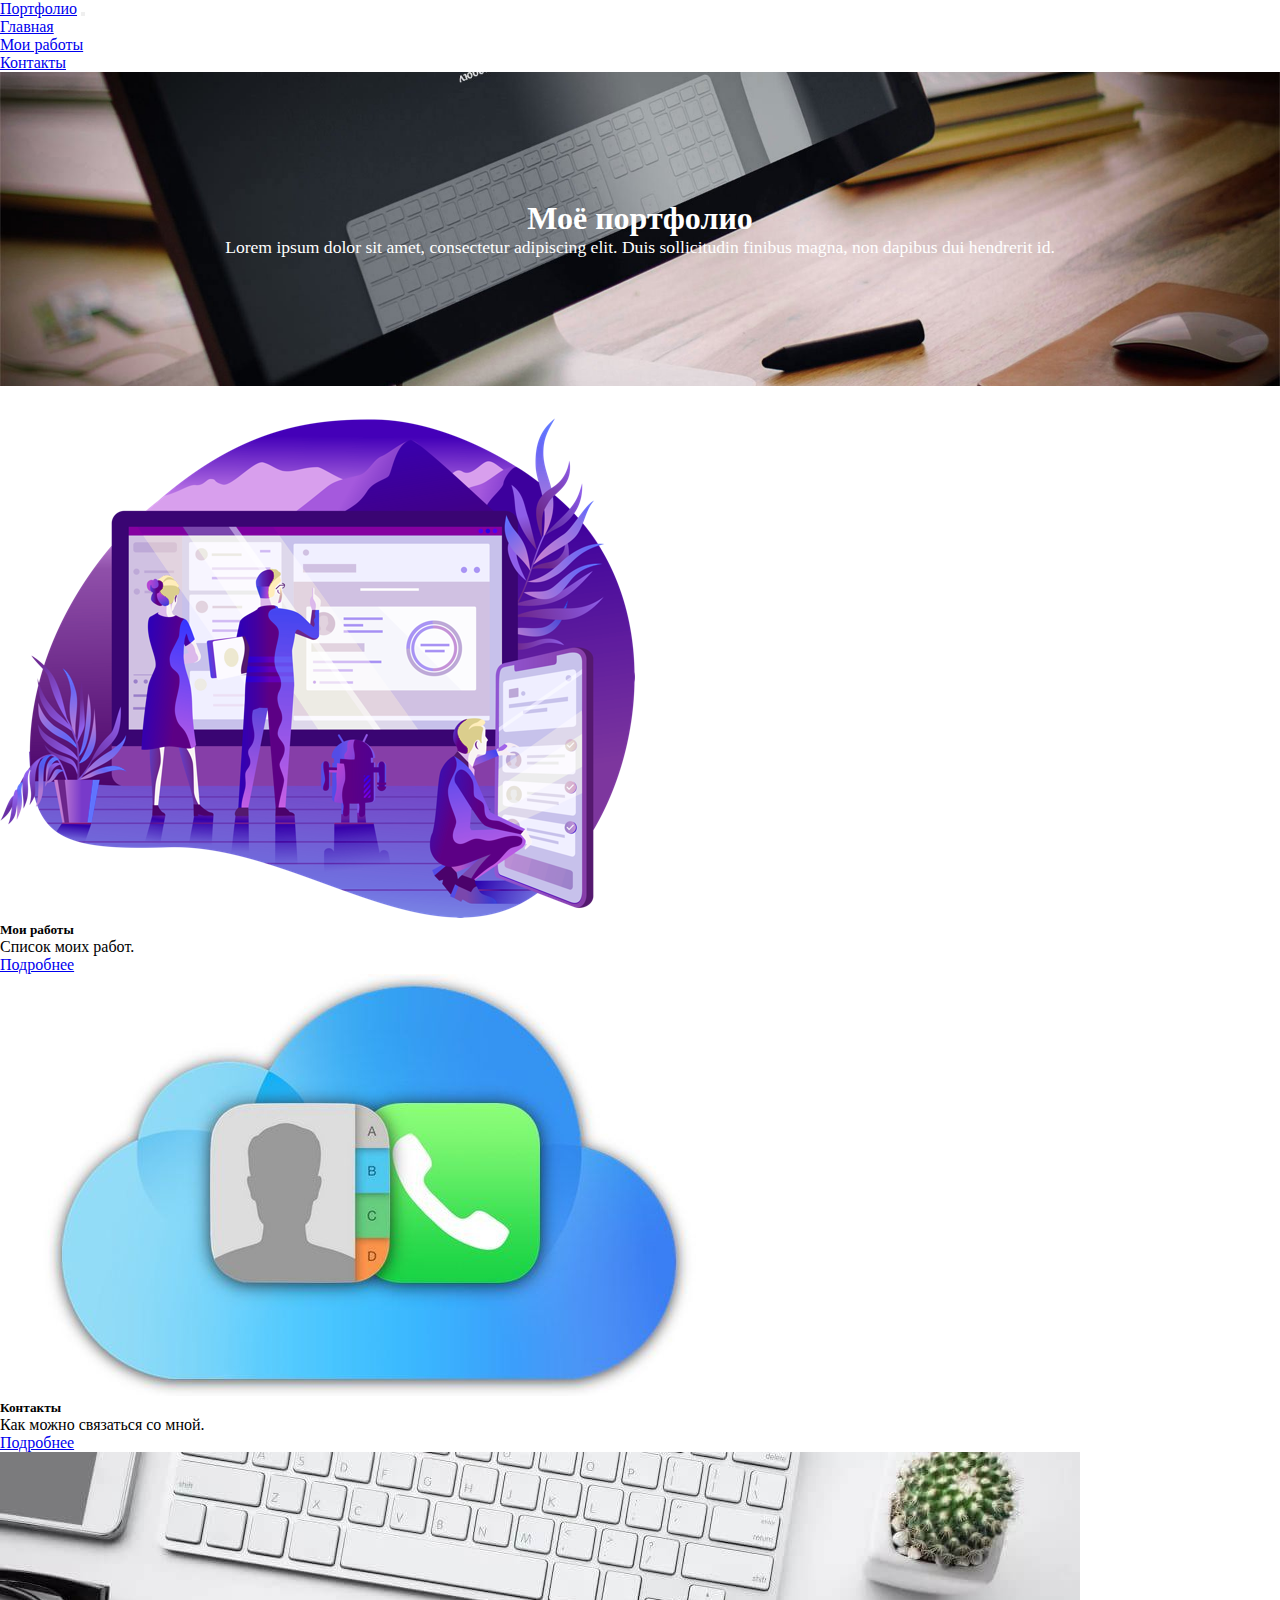
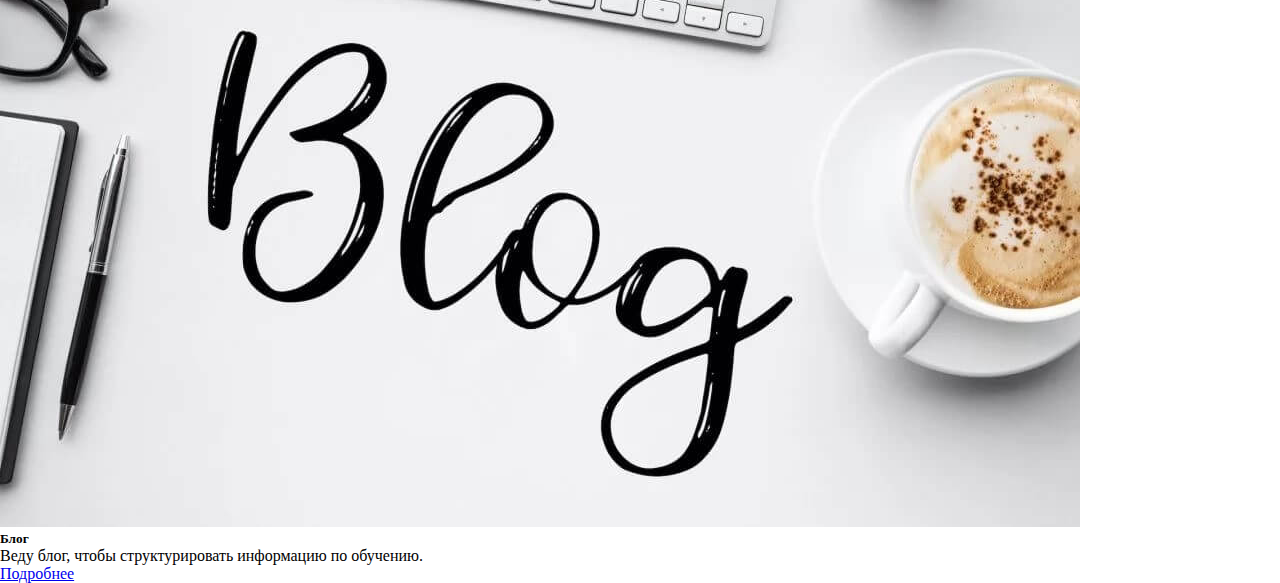
==== index.html @ 7b51182e "init repo" ====
<!doctype html>
<html lang="en">
  <head>
    <meta charset="utf-8">
    <meta name="viewport" content="width=device-width, initial-scale=1">
    <title>Портфолио</title>
    <link href="https://cdn.jsdelivr.net/npm/bootstrap@5.2.2/dist/css/bootstrap.min.css" rel="stylesheet" integrity="sha384-Zenh87qX5JnK2Jl0vWa8Ck2rdkQ2Bzep5IDxbcnCeuOxjzrPF/et3URy9Bv1WTRi" crossorigin="anonymous">
    <link rel="stylesheet" type="text/css" href="./assets/css/style.css">
  </head>
  <body>

    <nav class="navbar navbar-expand-lg bg-light">
      <div class="container">
        <a class="navbar-brand" href="index.html">Портфолио</a>
        <button class="navbar-toggler" type="button" data-bs-toggle="collapse" data-bs-target="#navbarSupportedContent" aria-controls="navbarSupportedContent" aria-expanded="false" aria-label="Toggle navigation">
          <span class="navbar-toggler-icon"></span>
        </button>
        <div class="collapse navbar-collapse" id="navbarSupportedContent">
          <ul class="navbar-nav me-auto mb-2 mb-lg-0">
            <li class="nav-item">
              <a class="nav-link active" aria-current="page" href="index.html">Главная</a>
            </li>

            <li class="nav-item">
              <a class="nav-link" href="my-works.html">Мои работы</a>
            </li>

            <li class="nav-item">
              <a class="nav-link" href="contacts.html">Контакты</a>
            </li>

            <!-- 
            <li class="nav-item dropdown">
              <a class="nav-link dropdown-toggle" href="#" role="button" data-bs-toggle="dropdown" aria-expanded="false">
                Dropdown
              </a>
              <ul class="dropdown-menu">
                <li><a class="dropdown-item" href="#">State 1</a></li>
                <li><a class="dropdown-item" href="#">State 2</a></li>
                <li><hr class="dropdown-divider"></li>
                <li><a class="dropdown-item" href="#">State 3</a></li>
              </ul>
            </li>
            <li class="nav-item">
              <a class="nav-link disabled">Disabled</a>
            </li>
          -->
          </ul>


          <!-- 
          <form class="d-flex" role="search">
            <input class="form-control me-2" type="search" placeholder="Searching" aria-label="Search">
            <button class="btn btn-outline-success" type="submit">Search</button>
          </form>
          -->

        </div>
      </div>
    </nav>


    <section class="header">
      <div class="container">
        <div class="hero">
          <h1>Моё портфолио</h1>
          <p>Lorem ipsum dolor sit amet, consectetur adipiscing elit. Duis sollicitudin finibus magna, non dapibus dui hendrerit id.</p>
        </div>
      </div>
    </section>

    <section class="body">
      <div class="container">
        <div class="row">
          <div class="col-sm-4">
            <div class="card">
              <img src="assets/img/sait.png" class="card-img-top" alt="Мои работы">
              <div class="card-body">
                <h5 class="card-title">Мои работы</h5>
                <p class="card-text">Список моих работ.</p>
                <a href="my-works.html" class="btn btn-primary">Подробнее</a>
              </div>
            </div>
          </div>

          <div class="col-sm-4">
            <div class="card">
              <img src="assets/img/contacts.jpg" class="card-img-top" alt="Контакты">
              <div class="card-body">
                <h5 class="card-title">Контакты</h5>
                <p class="card-text">Как можно связаться со мной.</p>
                <a href="contacts.html" class="btn btn-primary">Подробнее</a>
              </div>
            </div>
          </div>

          <div class="col-sm-4">
            <div class="card">
              <img src="assets/img/blog.jpeg" class="card-img-top" alt="Блог">
              <div class="card-body">
                <h5 class="card-title">Блог</h5>
                <p class="card-text">Веду блог, чтобы структурировать информацию по обучению.</p>
                <a href="blog.html" class="btn btn-primary">Подробнее</a>
              </div>
            </div>
          </div>
        </div>
      </div>
    </section>


    <script src="https://cdn.jsdelivr.net/npm/bootstrap@5.2.2/dist/js/bootstrap.bundle.min.js" integrity="sha384-OERcA2EqjJCMA+/3y+gxIOqMEjwtxJY7qPCqsdltbNJuaOe923+mo//f6V8Qbsw3" crossorigin="anonymous"></script>
  </body>
</html>
---- assets/css/style.css ----
* {
  margin: 0px;
  padding: 0px;
  box-sizing: border-box;
}

.carousel-control-next-icon {
    background-image: url('../img/right-arrow.png');
}

.carousel-control-prev-icon {
  background-image: url('../img/left-arrow.png');
}

section.header div.hero {
  background-image: url('../img/bg.jpg');
  background-repeat: no-repeat;
  background-position: center center;
  background-size: 100%;
  text-align: center;
  color: #fff;
  padding: 10%;
}

section.header div.hero p {
  font-size: 110%;
}

section.body {
  margin-top: 2rem;
}

.my-works {
  margin-top: 5rem;
}


.my-works img {
  width: 500px;

}
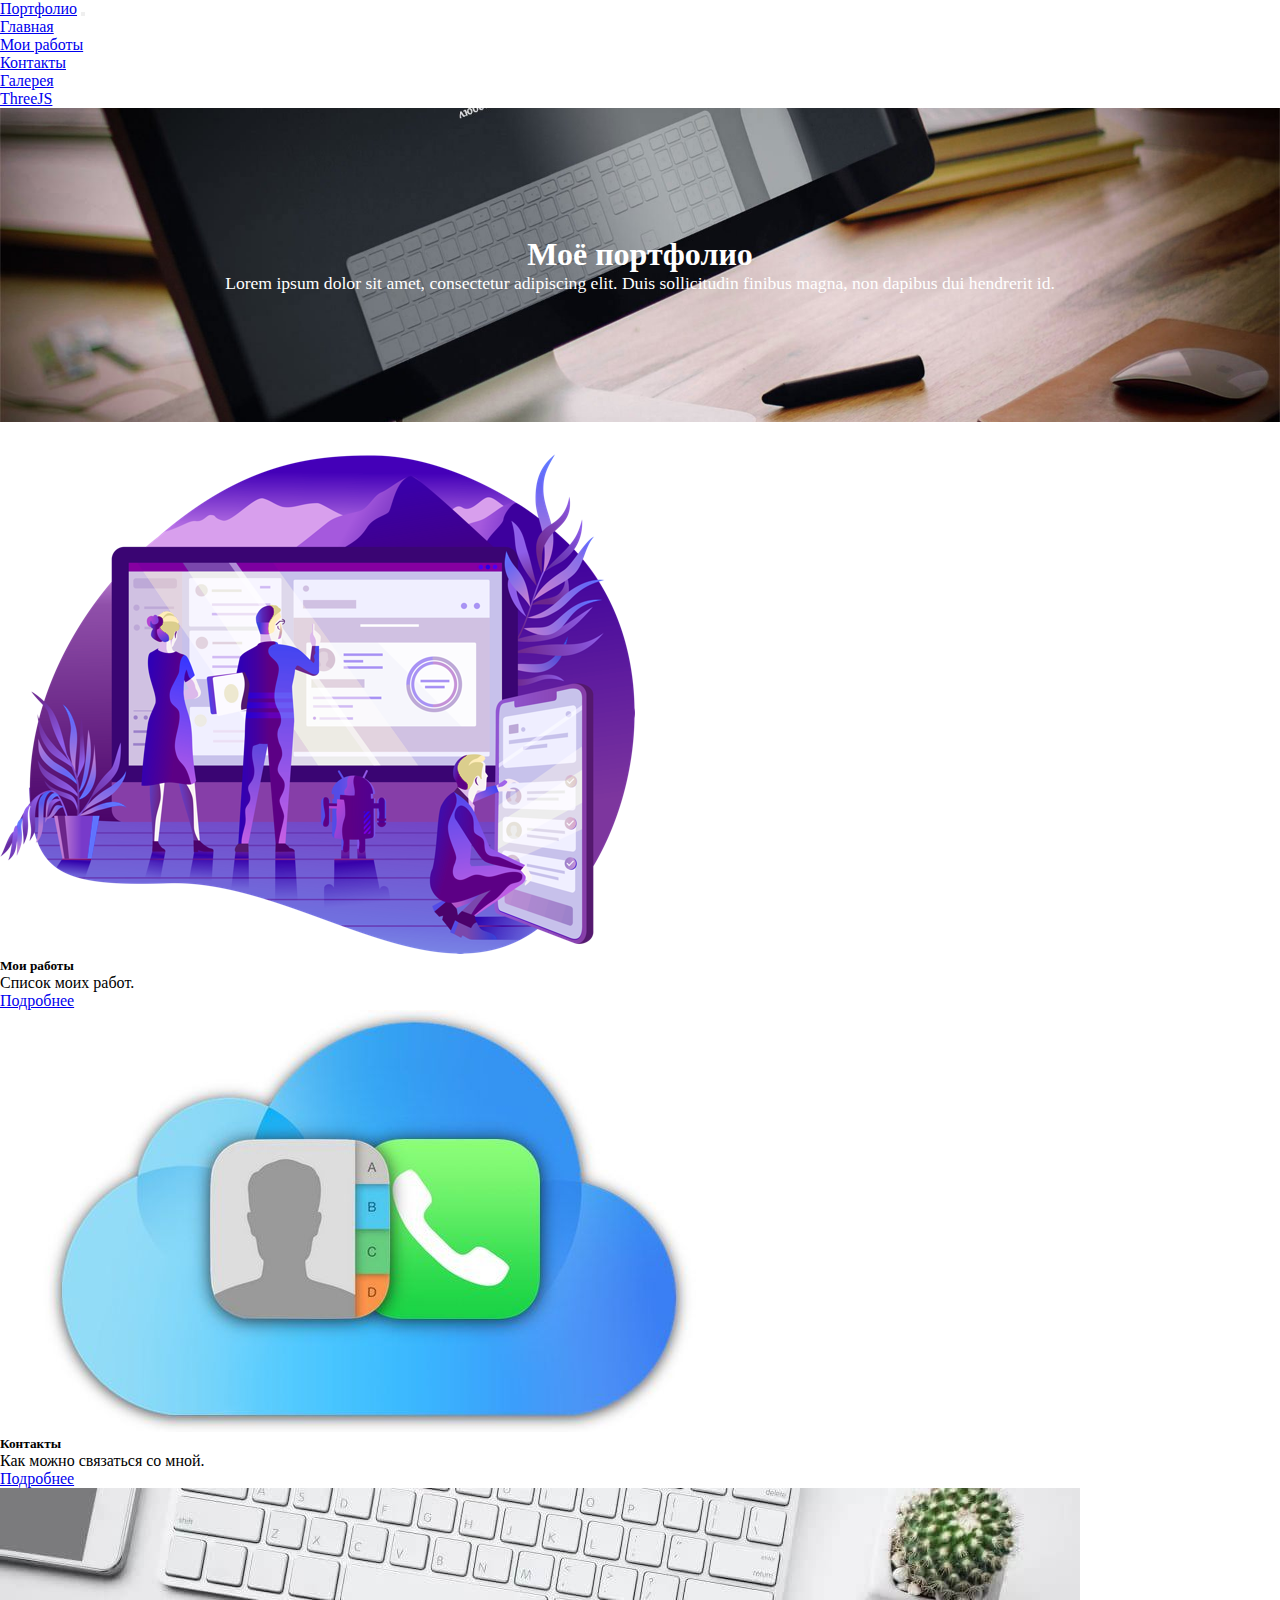
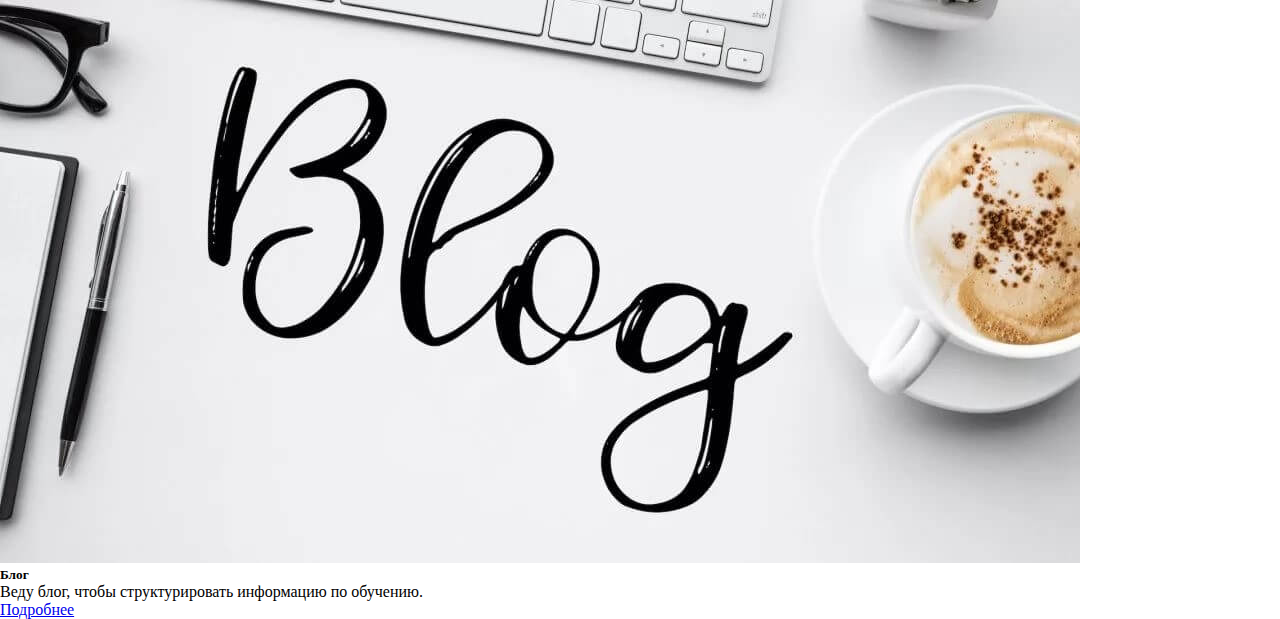
==== commit 5ed48c25: "разделила галерею и мои работы" ====
--- a/index.html
+++ b/index.html
@@ -27,6 +27,14 @@
 
             <li class="nav-item">
               <a class="nav-link" href="contacts.html">Контакты</a>
+            </li>
+
+            <li class="nav-item">
+              <a class="nav-link" href="gallery.html">Галерея</a>
+            </li>
+
+            <li class="nav-item">
+              <a class="nav-link" href="three-js.html">ThreeJS</a>
             </li>
 
             <!-- 
--- a/assets/css/style.css
+++ b/assets/css/style.css
@@ -38,4 +38,34 @@
 .my-works img {
   width: 500px;
 
+}
+
+a.phone-call,
+a.email-send {
+  display: inline-block;
+  width: 100px;
+  height: 100px;
+  background-image: url('../img/icons.svg');
+  background-repeat: no-repeat;
+  background-size: 1000px;
+  text-decoration: none;
+}
+
+a.phone-call {
+  background-position: -172px -42px;
+}
+
+a.phone-call:hover {
+  background-position: -172px -303px;
+}
+
+a.email-send {
+  background-position: -310px -42px;
+}
+
+a.email-send:hover {
+  background-position: -310px -303px;
+}
+.hidden{
+  display: none;
 }